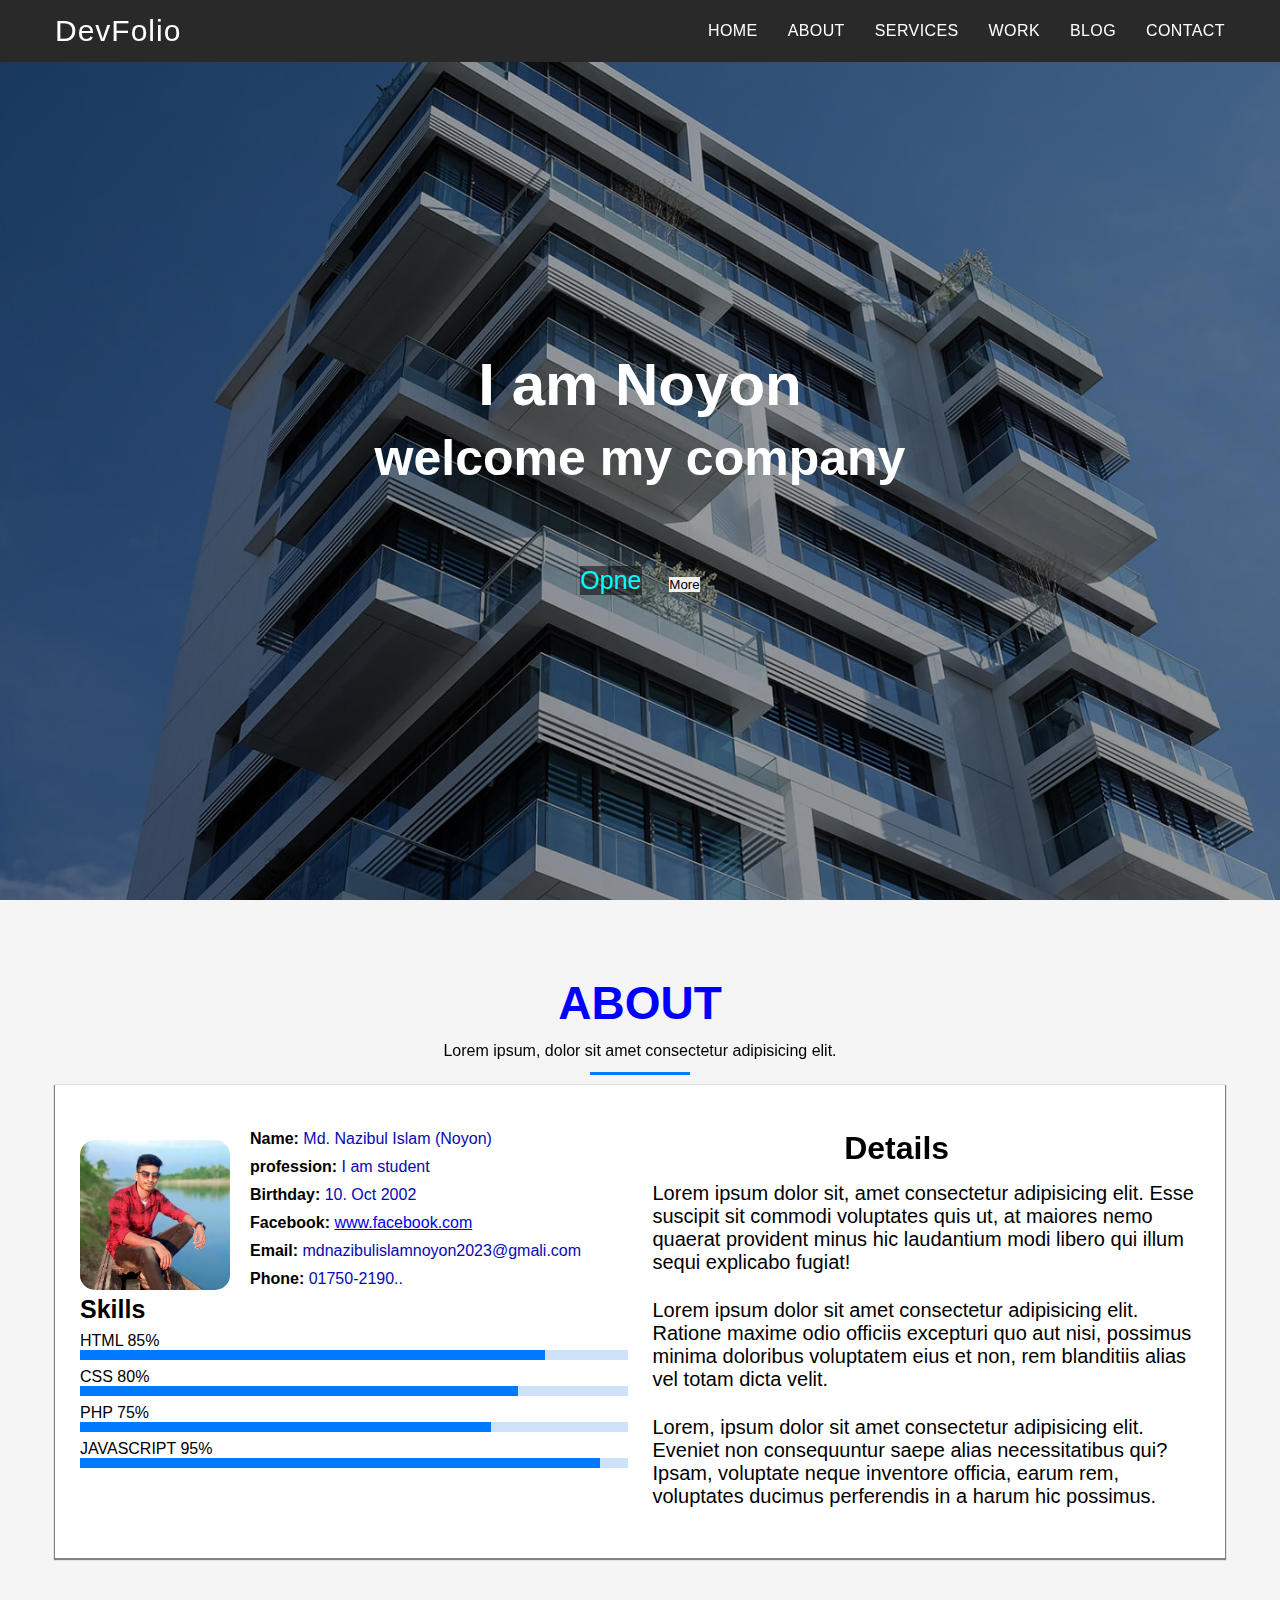
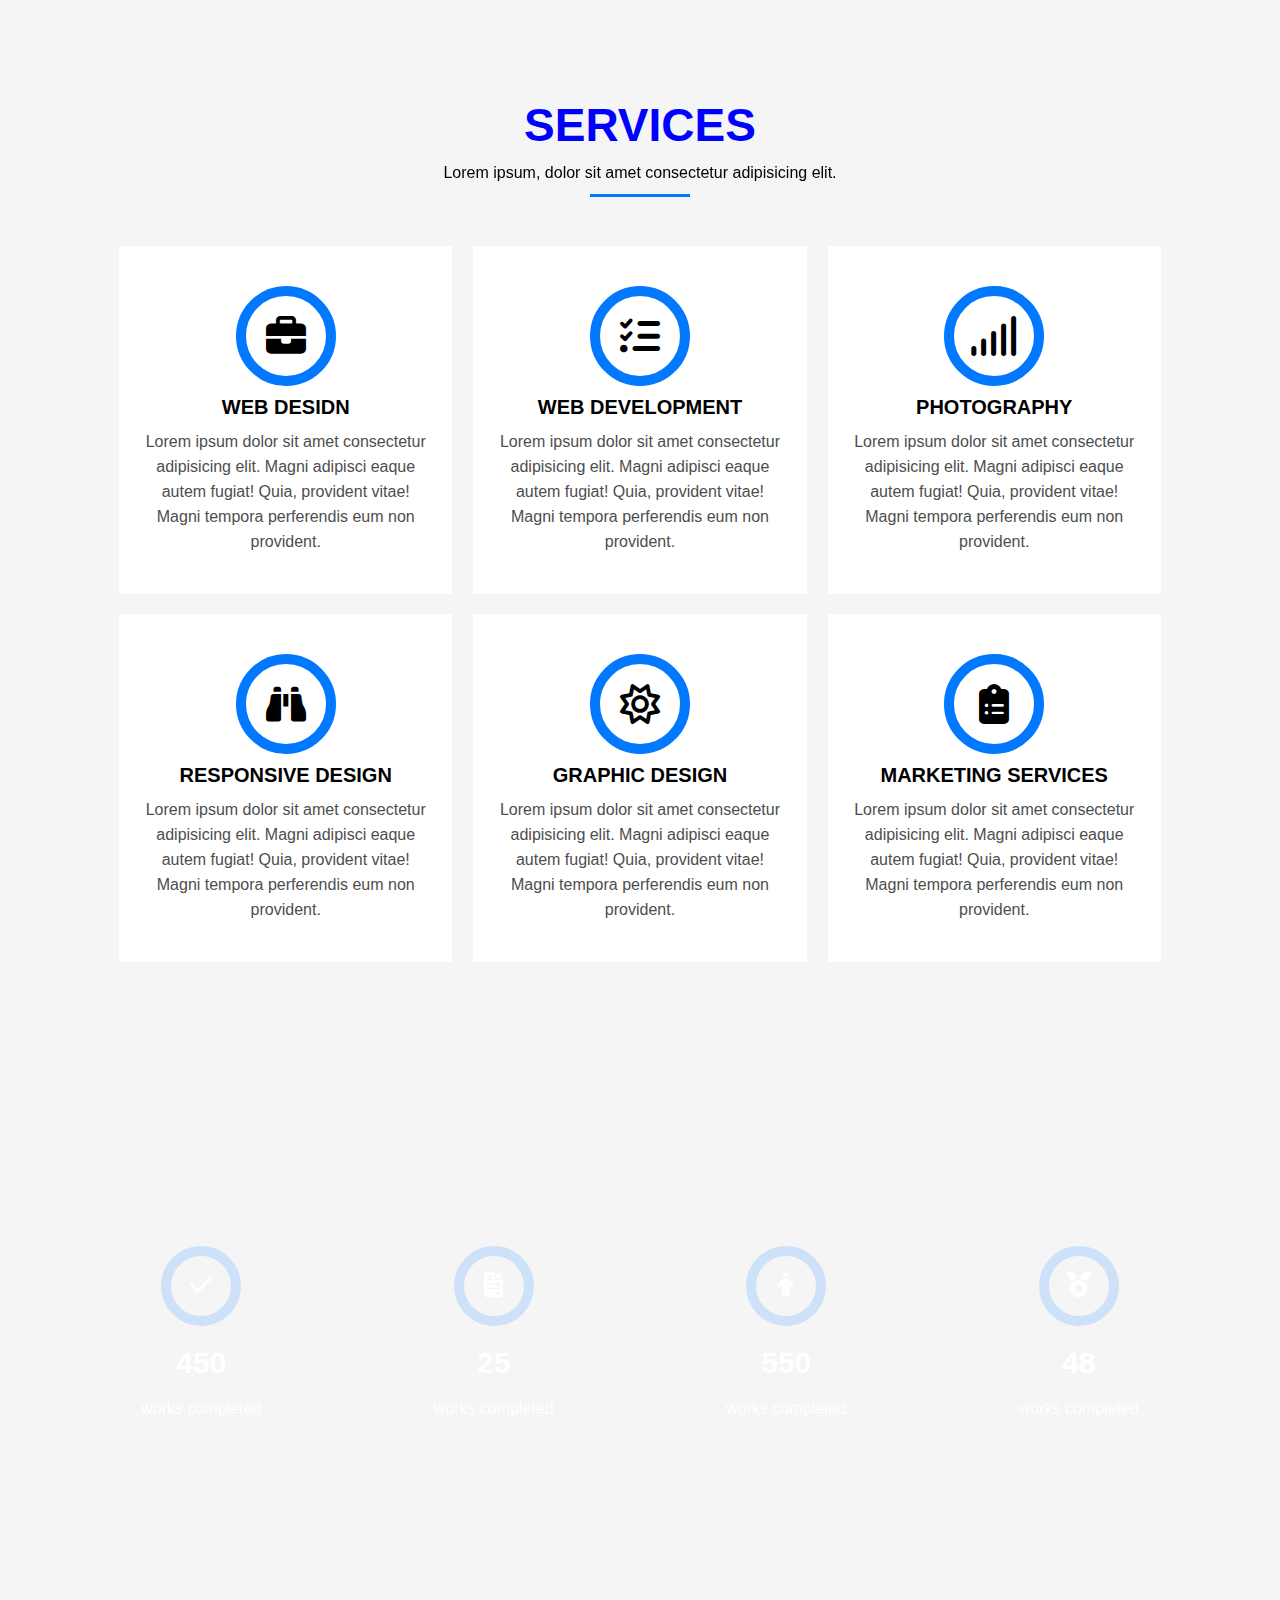
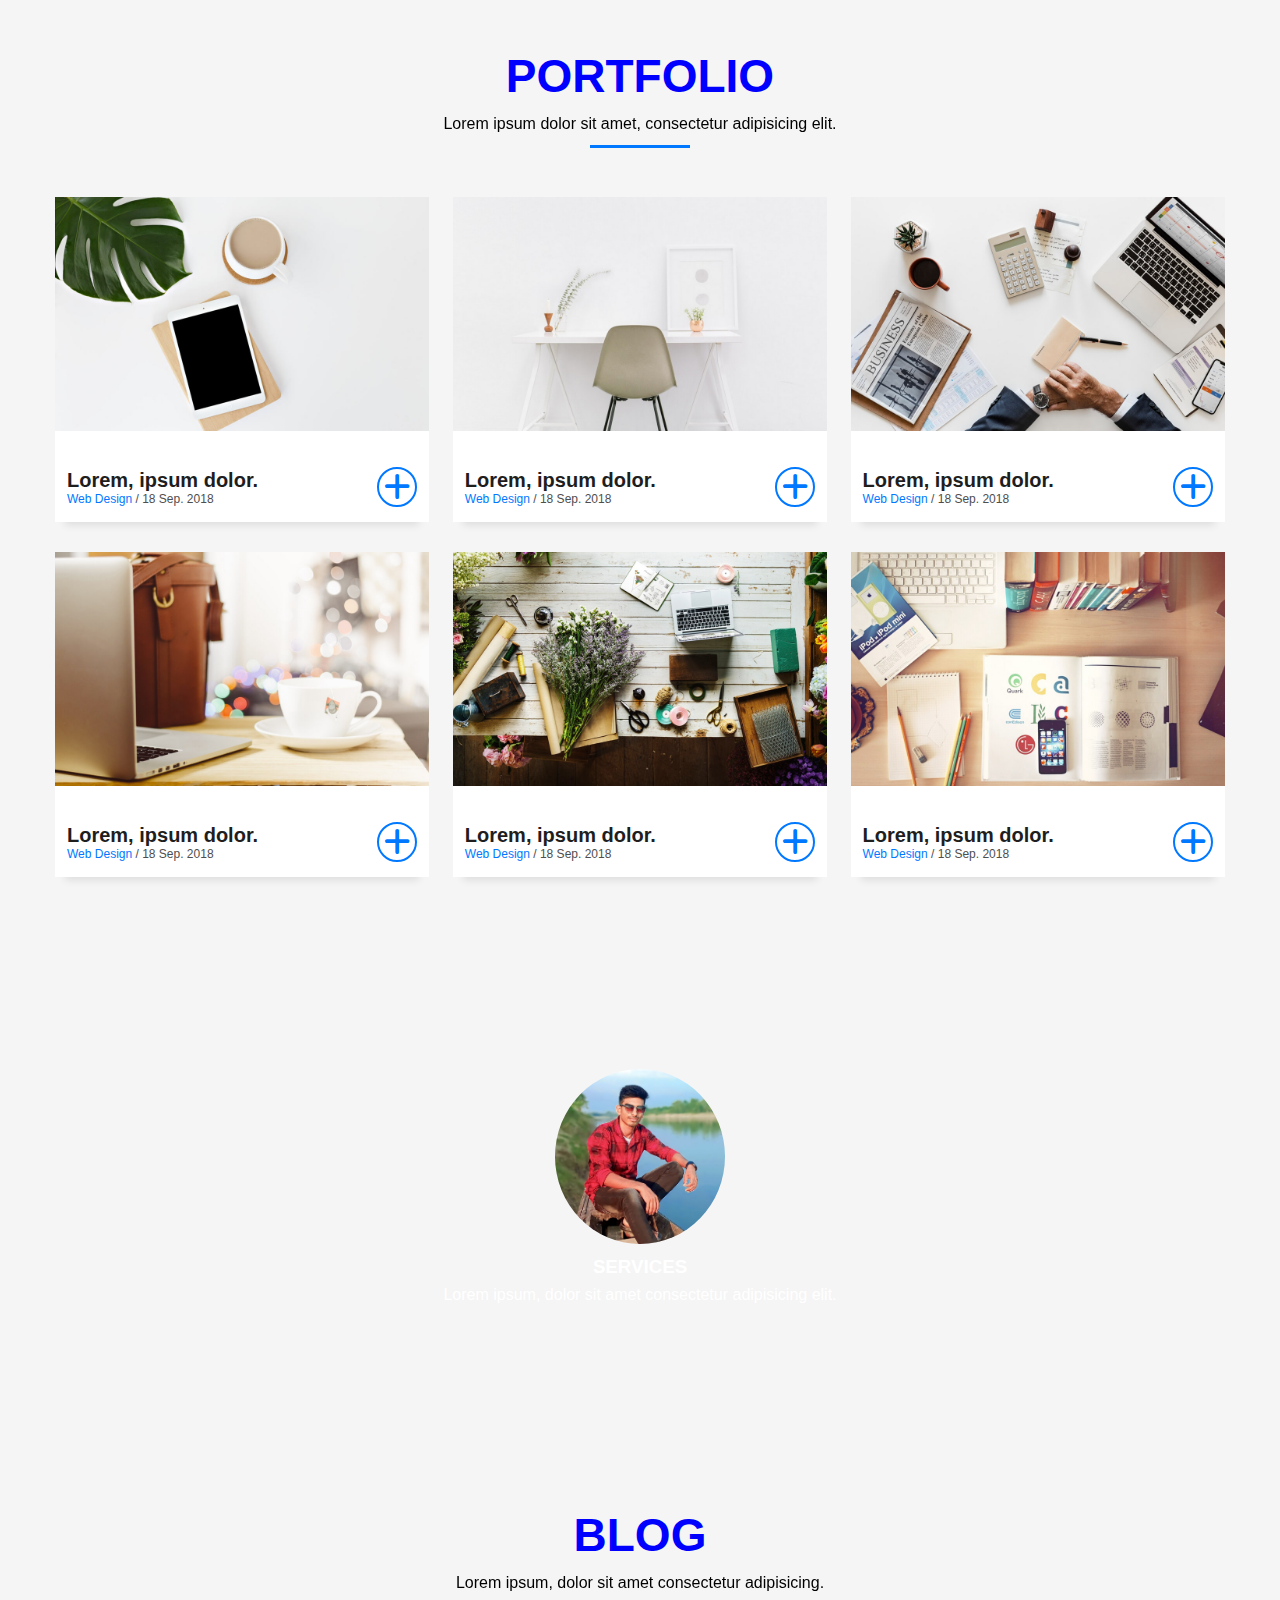
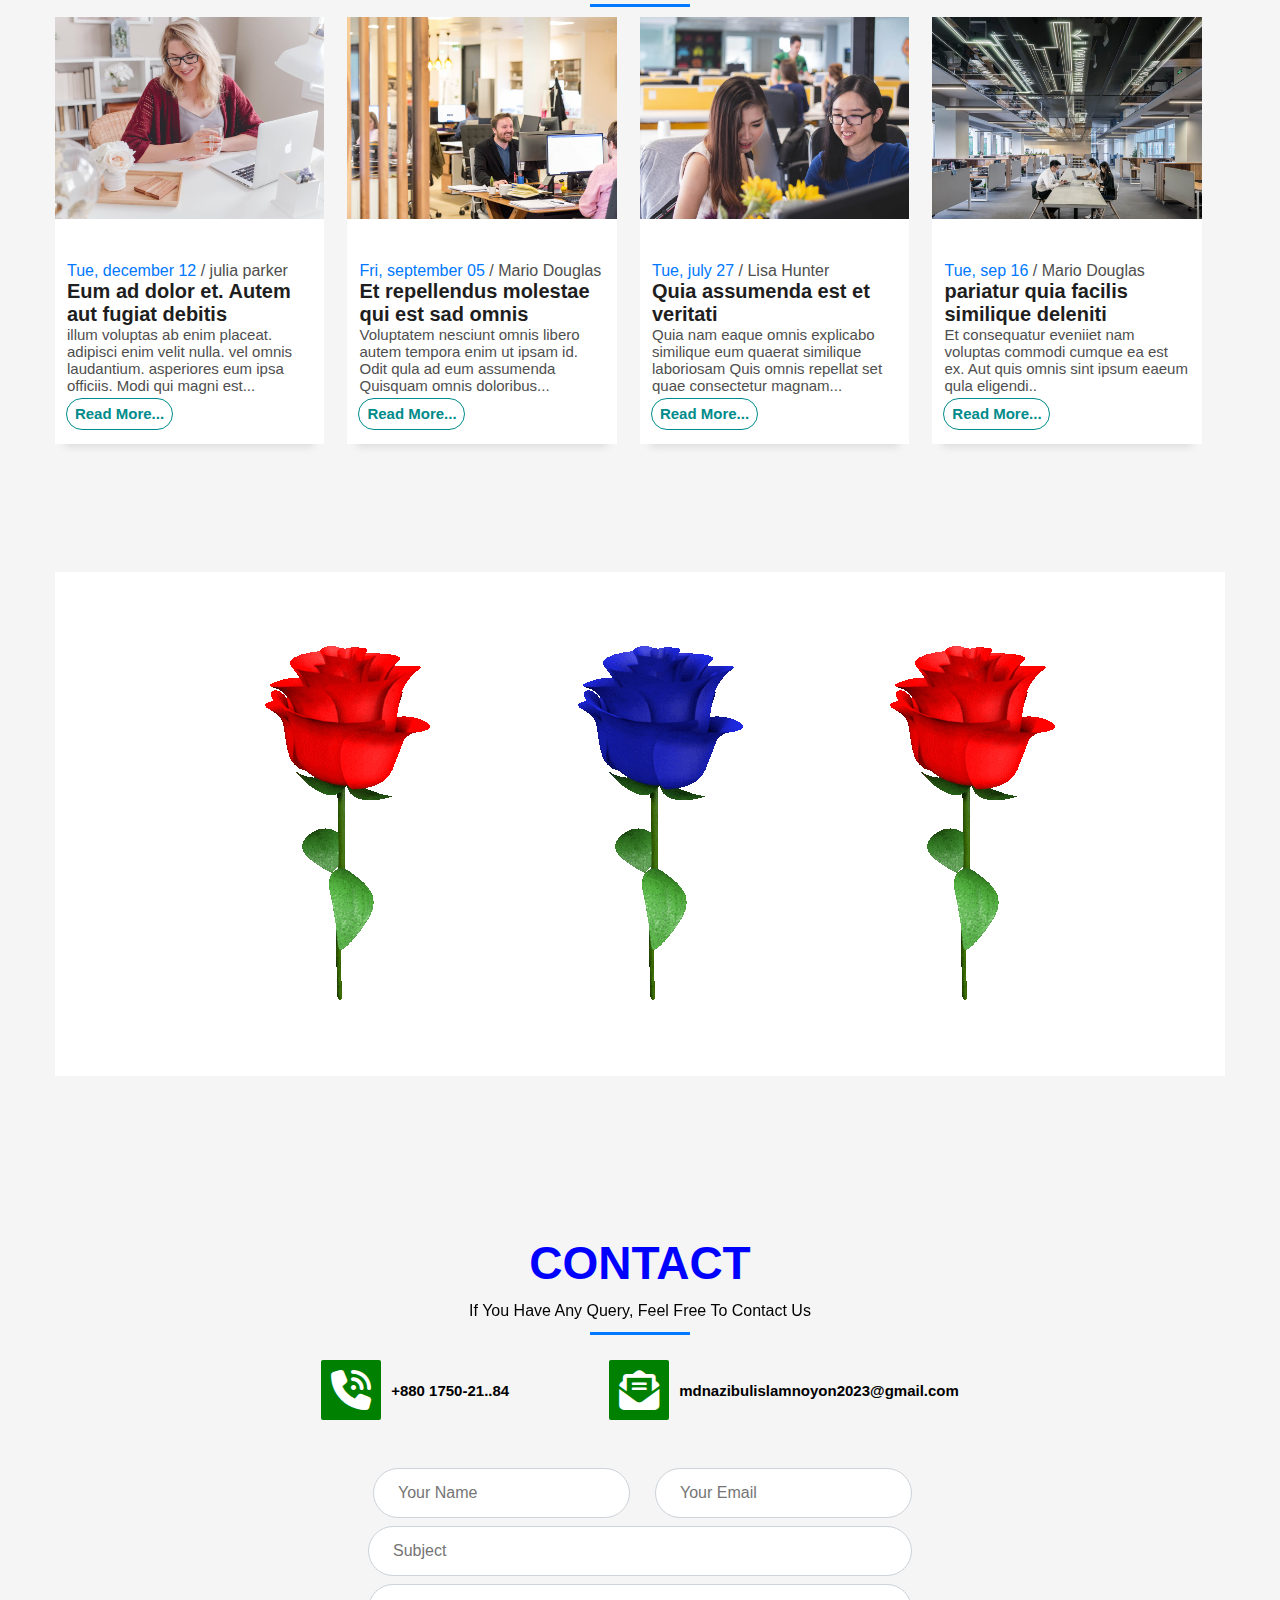
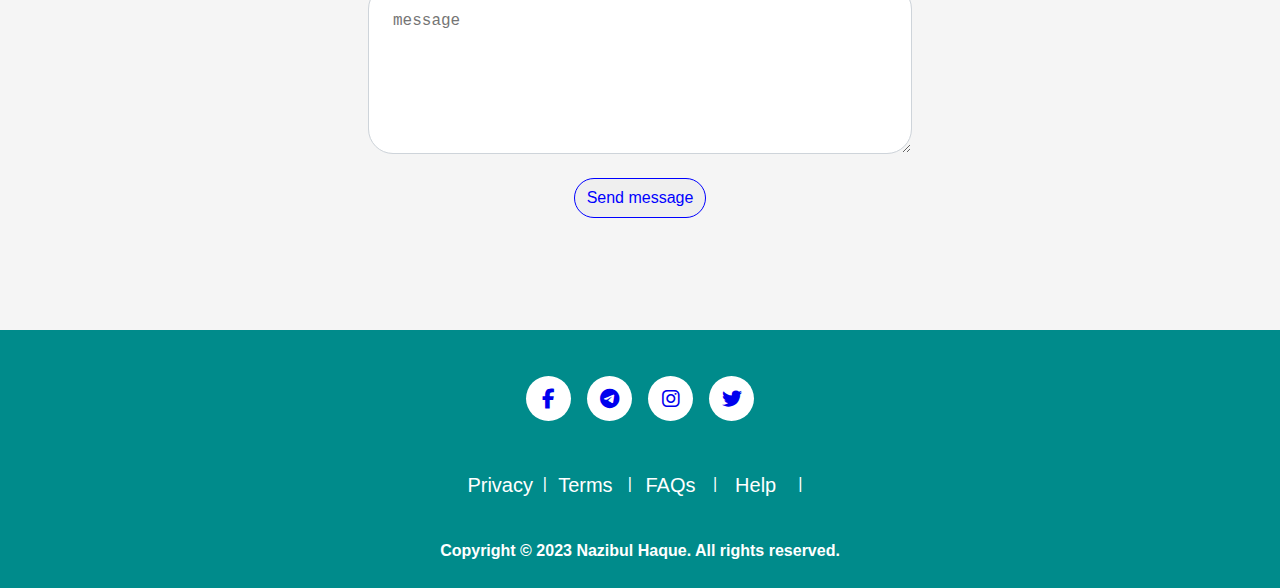
==== index.html @ 94279a7c "DevFolio" ====
<!DOCTYPE html>
<html lang="en">
<head>
    <meta charset="UTF-8">
    <meta name="viewport" content="width=device-width, initial-scale=1.0">
    <title>DevFolio</title> 

    <!--favicon-->
    <link rel="shortcut icon" href="./assets/images/favicon.ico" type="image/x-icon">

    <!--Google icones-->
    <link rel="stylesheet" href="https://fonts.googleapis.com/css2?family=Material+Symbols+Outlined:opsz,wght,FILL,GRAD@20..48,100..700,0..1,-50..200" />

    <!--font awesome-->
    <link rel="stylesheet" href="https://cdnjs.cloudflare.com/ajax/libs/font-awesome/6.4.2/css/all.min.css">

    <!--custom css-->
    <link rel="stylesheet" href="./assets/css/style.css">
    <link rel="stylesheet" href="./assets/css/responsive.css">

</head>
<body>

    <!--header start-->
    <header id="header">
        <div class="container">
            <div class="inner_header">
                <div class="logo">
                    <a href="#">DevFolio</a>
                </div>
                <button class="menu_bar">
                    <span class="material-symbols-outlined">
                        menu
                        </span>
                </button>
                <nav>
                    <ul>
                        <li><a href="#banner">HOME</a></li>
                        <li><a href="#about">ABOUT</a></li>
                        <li><a href="#service">SERVICES</a></li>
                        <li><a href="#portfolio">WORK</a></li>
                        <li><a href="#blog">BLOG</a></li>
                        <li><a href="#contact">CONTACT</a></li>
                    </ul>
                </nav>
            </div>
        </div>
    </header>
    
    <!--header end--> 


    
        <!--banner start-->
        
    
        <section id="banner">
            <div class="container">
            <h1 class="title">I am Noyon

            </h1>
            <h2 class="sub_title">welcome my company</h2>
            <div class="battun">
               <a href="https://www.facebook.com/profile.php?id=100089256005986" target="_blank"><input type="button" id="more_battun" value="Opne"></a>

               <input type="button" id="more" value="More">
        </div>
        </div>
        </section>
        
        <!--banner end-->


        <!--About start-->
       
        <section id="about">
            <div class="container">
                <h3 class="section_title">ABOUT</h3>
                <P class="section_desc">Lorem ipsum, dolor sit amet consectetur adipisicing elit.</P>
                <div class="inner_about">
                    <div class="personal_info">
                        <div class="profile">


                            <div class="avatar">
                                <img src="./assets/images/avatar.jpg" alt="avatar">
                            </div>


                            <ul class="contact_info">
                                <li><span>Name:</span> Md. Nazibul Islam (Noyon)</li>
                                <li><span>profession:</span> I am student</li>
                                <li><span>Birthday:</span> 10. Oct 2002</li>
                                <li><span>Facebook: </span>  <a href="https://www.facebook.com/profile.php?id=100089256005986" target="_blank"> www.facebook.com</a></li>
                                <li><span>Email:</span> mdnazibulislamnoyon2023@gmali.com</li>
                                <li><span>Phone:</span> 01750-2190..</li>
                            </ul>
                        </div>


                        <div class="skill_container">
                            <h6 class="title">Skills</h6>
                          <div class="skill_wrapper">
                            <div class="skill html"><p>HTML 85%</p><div></div></div>
                            <div class="skill css"><p>CSS 80%</p><div></div></div>
                            <div class="skill php"><p>PHP 75%</p><div></div></div>
                            <div class="skill js"><p>JAVASCRIPT 95%</p><div></div></div>
                          </div>
                        </div>
                    </div>


                    <div class="personal_details">
                        <h4 class="title">Details</h4>
                        <p>
                            Lorem ipsum dolor sit, amet consectetur adipisicing elit. Esse suscipit sit commodi voluptates quis ut, at maiores nemo quaerat provident minus hic laudantium modi libero qui illum sequi explicabo fugiat!
                        </p>
                        <p>
                            Lorem ipsum dolor sit amet consectetur adipisicing elit. Ratione maxime odio officiis excepturi quo aut nisi, possimus minima doloribus voluptatem eius et non, rem blanditiis alias vel totam dicta velit.
                        </p>
                        <p>
                            Lorem, ipsum dolor sit amet consectetur adipisicing elit. Eveniet non consequuntur saepe alias necessitatibus qui? Ipsam, voluptate neque inventore officia, earum rem, voluptates ducimus perferendis in a harum hic possimus.
                        </p>
                    </div>
                </div>
            </div>
        </section>


      <!--About end-->

    


    <!--service start-->
    
    <section id="service">
        <div class="container">
            <h3 class="section_title">SERVICES</h3>
            <P class="section_desc">Lorem ipsum, dolor sit amet consectetur adipisicing elit.</P>
            <div class="inner_service">

                <!--Box 1-->
            <div class="service_box">
                <div class="icon">
                    <i class="fa-solid fa-briefcase"></i>
                  </div>
                    <h4>WEB DESIDN</h4>
                    <P>Lorem ipsum dolor sit amet consectetur adipisicing elit. Magni adipisci eaque autem fugiat! Quia, provident vitae! Magni tempora perferendis eum non provident.</P>                   
                 </div>

                 <!--Box 2-->
            <div class="service_box">
                <div class="icon">
                    <i class="fa-solid fa-list-check"></i>
                </div>
                    <h4>WEB DEVELOPMENT</h4>
                    <P>Lorem ipsum dolor sit amet consectetur adipisicing elit. Magni adipisci eaque autem fugiat! Quia, provident vitae! Magni tempora perferendis eum non provident.</P>                   
                 </div>

                 <!--Box 3-->
            <div class="service_box">
                <div class="icon">
                    <i class="fa-solid fa-signal"></i>
                </div>
                    <h4>PHOTOGRAPHY</h4>
                    <P>Lorem ipsum dolor sit amet consectetur adipisicing elit. Magni adipisci eaque autem fugiat! Quia, provident vitae! Magni tempora perferendis eum non provident.</P>                   
                 </div>

                 <!--Box 4-->
            <div class="service_box">
                <div class="icon">
                    <i class="fa-solid fa-binoculars"></i>
                </div>
                    <h4>RESPONSIVE DESIGN</h4>
                    <P>Lorem ipsum dolor sit amet consectetur adipisicing elit. Magni adipisci eaque autem fugiat! Quia, provident vitae! Magni tempora perferendis eum non provident.</P>                   
                 </div>

                 <!--Box 5-->
            <div class="service_box">
                <div class="icon">
                    <i class="fa-regular fa-sun"></i>
                </div>
                    <h4>GRAPHIC DESIGN</h4>
                    <P>Lorem ipsum dolor sit amet consectetur adipisicing elit. Magni adipisci eaque autem fugiat! Quia, provident vitae! Magni tempora perferendis eum non provident.</P>                   
                 </div>

                 <!--Box 6-->
            <div class="service_box">
                <div class="icon">
                    <i class="fa-solid fa-clipboard-list"></i>
                </div>
                    <h4>MARKETING SERVICES</h4>
                    <P>Lorem ipsum dolor sit amet consectetur adipisicing elit. Magni adipisci eaque autem fugiat! Quia, provident vitae! Magni tempora perferendis eum non provident.</P>                   
                 </div>
              </div>
            </div>
    </section>
    
    <!--service end-->
    


    <!--count start-->
    
    <section id="count">
        <div class="container">
            <div class="inner_count">

                <!--Box 1-->
                <div class="count_box">
                    <div class="icon">
                        <i class="fa-solid fa-check"></i>
                    </div>
                    <h4>450</h4>
                    <p>works completed</p>
                </div>

                <!--Box 2-->
                <div class="count_box">
                    <div class="icon">
                        <i class="fa-solid fa-file-invoice"></i>
                    </div>
                    <h4>25</h4>
                    <p>works completed</p>
                </div>

                <!--Box 3-->
                <div class="count_box">
                    <div class="icon">
                        <i class="fa-solid fa-person"></i>
                    </div>
                    <h4>550</h4>
                    <p>works completed</p>
                </div>

                <!--Box 4-->
                <div class="count_box">
                    <div class="icon">
                        <i class="fa-solid fa-medal"></i>
                    </div>
                    <h4>48</h4>
                    <p>works completed</p>
                </div>
            </div>
        </div>
    </section>
    
    <!--count end-->


    <!--portfolio start-->

    <section id="portfolio">
        <div class="container">
            <h3 class="section_title">PORTFOLIO</h3>
            <p class="section_desc">Lorem ipsum dolor sit amet, consectetur adipisicing elit.</p>
            <div class="inner_portfolio">


                <!--portfolio 1-->

                <div class="portfolio_box">
                    <div class="img">
                        <img src="./assets/images/portfolio 1.jpg" alt="">
                    </div>
                    <div class="details">
                        <div class="contact">
                        <h6>Lorem, ipsum dolor.</h6>
                        <p><span>Web Design</span> / 18 Sep. 2018</p>
                    </div>
                        <button>
                            <i class="fa-solid fa-plus"></i>
                        </button>
                    </div>
                </div>



                <!--portfolio 2-->

                <div class="portfolio_box">
                    <div class="img">
                        <img src="./assets/images/portfolio 2.jpg" alt="">
                    </div>
                    <div class="details">
                        <div class="contact">
                        <h6>Lorem, ipsum dolor.</h6>
                        <p><span>Web Design</span> / 18 Sep. 2018</p>
                    </div>
                        <button>
                            <i class="fa-solid fa-plus"></i>
                        </button>
                    </div>
                </div>


                <!--portfolio 3-->

                <div class="portfolio_box">
                    <div class="img">
                        <img src="./assets/images/portfolio 3.jpg" alt="">
                    </div>
                    <div class="details">
                        <div class="contact">
                        <h6>Lorem, ipsum dolor.</h6>
                        <p><span>Web Design</span> / 18 Sep. 2018</p>
                    </div>
                        <button>
                            <i class="fa-solid fa-plus"></i>
                        </button>
                    </div>
                </div>


                <!--portfolio 4-->

                <div class="portfolio_box">
                    <div class="img">
                        <img src="./assets/images/portfolio 4.jpg" alt="">
                    </div>
                    <div class="details">
                        <div class="contact">
                        <h6>Lorem, ipsum dolor.</h6>
                        <p><span>Web Design</span> / 18 Sep. 2018</p>
                    </div>
                        <button>
                            <i class="fa-solid fa-plus"></i>
                        </button>
                    </div>
                </div>


                <!--portfolio 5-->

                <div class="portfolio_box">
                    <div class="img">
                        <img src="./assets/images/portfolio 5.jpg" alt="">
                    </div>
                    <div class="details">
                        <div class="contact">
                        <h6>Lorem, ipsum dolor.</h6>
                        <p><span>Web Design</span> / 18 Sep. 2018</p>
                    </div>
                        <button>
                            <i class="fa-solid fa-plus"></i>
                        </button>
                    </div>
                </div>


                <!--portfolio 6-->

                <div class="portfolio_box">
                    <div class="img">
                        <img src="./assets/images/portfolio 6.jpg" alt="">
                    </div>
                    <div class="details">
                        <div class="contact">
                        <h6>Lorem, ipsum dolor.</h6>
                        <p><span>Web Design</span> / 18 Sep. 2018</p>
                    </div>
                        <button>
                            <i class="fa-solid fa-plus"></i>
                        </button>
                    </div>
                </div>
            </div>
        </div>
    </section>
    <!--portfolio end-->

    <!--alonso start-->

    <section id="alonso">
        <div class="container">
            <div class="inner_alonso">
                <div class="alonso_box">
                <img src="./assets/images/avatar.jpg" alt="">
                    <h3 class="alonso_title">SERVICES</h3>
                    <P class="alonso_desc">Lorem ipsum, dolor sit amet consectetur adipisicing elit.</P>
                </div>
               </div>
             </div>
    </section>
   
       <!--alonso end-->


        <!--blog start-->

     <section id="blog">
        <div class="container">
            <h3 class="section_title">BLOG</h3>
            <p class="section_desc">Lorem ipsum, dolor sit amet consectetur adipisicing.</p>
            <div class="inner_blog">



                <!-- Box 1 -->

                <div class="blog_box">
                    <div class="img">
                    <img src="./assets/images/blog-1.jpg" alt="img">
                    </div>
                    <div class="details_title">
                    <div class="date_title">
                       <p><span>Tue, december 12 </span> / julia parker</p>
                    </div>
                        <h5>Eum ad dolor et. Autem aut fugiat debitis</h5>
                        <p>illum voluptas ab enim placeat. adipisci enim velit nulla. vel omnis laudantium. asperiores eum ipsa officiis. Modi qui magni est...</p>
                        <h6>Read More...</h6>
                    </div>
                </div>
            


                 <!--Box 2-->

                <div class="blog_box">
                    <div class="img">
                    <img src="./assets/images/blog-2.jpg" alt="img">
                    </div>
                    <div class="details_title">
                    <div class="date_title">
                        <p><span>Fri, september 05 </span> / Mario Douglas</p>
                    </div>
                        <h5>Et repellendus molestae qui est sad omnis</h5>
                        <p>Voluptatem nesciunt omnis libero autem tempora enim ut ipsam id. Odit qula ad eum assumenda Quisquam omnis doloribus...</p>
                        <h6>Read More...</h6>
                    </div>
                </div>
            

                 <!--Box 3-->

                <div class="blog_box">
                    <div class="img">
                    <img src="./assets/images/blog-3.jpg" alt="img">
                    </div>
                    <div class="details_title">
                    <div class="date_title">
                        <p><span>Tue, july 27</span> / Lisa Hunter</p>
                    </div>
                        <h5>Quia assumenda est et veritati</h5>
                        <p>Quia nam eaque omnis explicabo similique eum quaerat similique laboriosam Quis omnis repellat set quae consectetur magnam...</p>
                        <h6>Read More...</h6>
                    </div>
                </div>

            
                 <!--Box 4-->

                <div class="blog_box">
                    <div class="img">
                    <img src="./assets/images/blog-4.jpg" alt="img">
                    </div>
                    <div class="details_title">
                        <div class="date_title">
                            <p><span>Tue, sep 16</span> / Mario Douglas</p>
                        </div>
                            <h5>pariatur quia facilis similique deleniti</h5>
                            <p>Et consequatur eveniiet nam voluptas commodi cumque ea est ex. Aut quis omnis sint ipsum eaeum qula eligendi..</p>
                            <h6>Read More...</h6>
                        </div>
                </div>
            </div>

            </div>
        </div>
    </section>

     <!--flower start-->
<section id="flower ">
    <div class="container">
        <div class="inner_flower">
            <div class="flower_box">
                <img src="./assets/images/flower-1-2.jpg" alt="flower ">
            </div>
            <div class="flower_box">
                <img src="./assets/images/flower-0.jpg" alt="flower ">
            </div>
            <div class="flower_box">
                <img src="./assets/images/flower-1-2.jpg" alt="flower">
            </div>
        </div>
    </div>
</section>

        <!--flower end-->




         <!-- CONTACT START -->
     <section id="contact">
        <div class="container">
            <h2 class="section_title">CONTACT</h2>
            <p class="section_desc">If You Have Any Query, Feel Free To Contact Us</p>
        </div>
        <div class="inner_contact">
            <div class="contact_information">
                <div class="contact_icon_call">
                    <div class="contact_icon">
                        <i class="fa-solid fa-phone-volume"></i>
                    </div>
                    <div class="contact_icon_des">
                        <p>+880 1750-21..84</p>
                    </div>
                </div>
                <div class="contact_icon_email">
                    <div class="contact_icon">
                        <i class="fa-solid fa-envelope-open-text"></i>
                    </div>
                    <div class="contact_icon_des">
                        <p>mdnazibulislamnoyon2023@gmail.com</p>
                    </div>
                </div>
            </div>
            <div class="contact_message_box">
                <form action="#">
                    <div class="name_email">
                        <div class="contact_name">
                            <input class="name" type="text" placeholder="Your Name" required>
                        </div>
                        <div class="contact_email">
                            <input class="email" type="text" placeholder="Your Email" required>
                        </div>
                    </div>
                    <div class="contact_subject">
                        <input class="subject" type="text" placeholder="Subject" required>
                    </div>
                    <div class="text_area">
                        <textarea class="message" name="" rows="5" placeholder="message" required></textarea>
                    </div>
                    <div class="send_box">
                        <div class="button_box">
                            <button class="button" type="submit">Send message</button>
                        </div>
                    </div>
                </form>
            </div>
        </div>
    </section>
    <!-- CONTACT END -->



        <!-- FOOTER START -->
        <section id="footer">
            <div class="container">
                <div class="inner_footer">
                    <ul>
                        <li><a href="#"><i class="fa-brands fa-facebook-f"></i></a></li>
                        <li><a href="#"><i class="fa-brands fa-telegram"></i></a></li>
                        <li><a href="#"><i class="fa-brands fa-instagram"></i></a></li>
                        <li><a href="#"><i class="fa-brands fa-twitter"></i></a></li>
                    </ul>
                    <div class="footer_items">
                       <ul class="items_list">
                        <li class="list"><a href="#">Privacy</a><span>|</span></li>
                        <li class="list"><a href="#">Terms</a><span>|</span></li>
                        <li class="list"><a href="#">FAQs</a><span>|</span></li>
                        <li class="list"><a href="#">Help</a><span>|</span></li>
                       </ul>
                    </div>
                    <div class="footer_copyright">
                        <p>Copyright © 2023 Nazibul Haque. All rights reserved.</p>
                    </div>
                </div>
            </div>
        </section>
        <!-- FOOTER End -->

</body>
</html>
---- assets/css/style.css ----
/*=======
common css
========*/
*{
    margin: 0;
    padding: 0;
    box-sizing: border-box;
    border: none;
}

html {
    scroll-behavior: smooth;
  }

  @import url('https://fonts.googleapis.com/css2?family=Roboto:ital,wght@0,100;0,300;0,400;0,500;0,700;0,900;1,100;1,300;1,400;1,500;1,700;1,900&display=swap');

  body {
    font-family: 'Roboto', sans-serif;
    font-size: 16px;
    background-color: #f5f5f5;
  }

  .container {
    max-width: 1200px;
    padding: 0 15px;
    margin: auto;
    width: 100%;
  }
  section {
    padding: 64px 0;
  }
  .section_title {
    color: blue;
    font-size: 46px;
    font-weight: bold;
    text-align: center;
    margin: 12px;
  }
  .section_desc {
    color: black;
    text-align: center;
    position: relative;
  }
  .section_desc::after {
    content: "";
    width: 100px;
    height: 3px;
    background-color: #0078ff;
    position: absolute;
    left: 50%;
    bottom: -15px;
    transform: translatex(-50%);
  }


/*=======
header css
========*/

#header {
    background-color: rgba(0, 0, 0, 0.836);
    padding: 12px 0px;
    position: sticky;
    top: 0;
}
.inner_header {
display: flex;
justify-content: space-between;
align-items: center;
}
.logo a{
    color: white;
    font-size: 30px;
    font-weight: 400;
    letter-spacing: 1px;
    text-decoration: none;
}
.logo a:hover{
    color: aqua;
}
.menu_bar {
    background-color: transparent;
    border: none;
    display: none;
    /*cursor: pointer;
    display: none;
    */
}
.menu_bar span {
    color: white;
    font-size: 30px;
}
.menu_bar span:hover{
    color: aqua;
}
nav ul {
    display: flex;
    list-style: none;
}
nav ul li {
    padding: 10px 0px 10px 30px;
}
nav ul li a {
    color: white;
    text-decoration: none;
    font-size: 16px;
    font-weight: 400;
    letter-spacing: 0.4px;
    position: relative;
}
nav ul li a::after{
    content: "";
    height: 2px;
    background-color: aqua;
    width: 0%;
    left: 0px;
    bottom: -7px;
    display: inline-block;
    transition: 0.3s;
    position: absolute;
}
nav ul li a:hover{
    color: aqua;
}
nav ul li:hover a::after{
    width: 100%;
}

#banner {
    min-height: calc(100vh - 62px);

    background: linear-gradient(rgba(0, 0, 0, 0.354), rgba(0, 0, 0, 0.406)), url("../images/banner.jpg");
     
    /* background: url("../images/banner.jpg"); */
    background-size: cover;
    background-attachment: fixed;
    display: flex;
    justify-content: center;
    align-items: center;
    background-position: center;
}

#banner .title {
  text-align: center;
  font-size: 60px;
  color: #fff;
}
#banner .sub_title {
  text-align: center;
  font-size: 50px;
  color: #fff;
  margin: 10px;
}
#banner .battun{
 text-align: center;
  font-size: 100px;
  color: #0078ff;
}
#more_battun{
  font-size: 25px;
  background-color: rgba(9, 9, 9, 0.546);
  color: aqua;
  margin-top: 5px;
}
#more_battun:hover{
  background-color: green;
}



/*========
 about css
=========*/

.inner_about {
    background-color: #fff;
    box-shadow: 0px 1px 1px 1px rgba(0, 0, 0, 0.468);
    margin-top: 25px;
    display: flex;
    padding: 25px;
    justify-content: space-between;
    column-gap: 25px;
  }
  
  
  .personal_info {
    flex-basis: 50%;
  
  }
  
  
  .personal_info .profile {
    display: flex;
    justify-content: flex-start;
    column-gap: 20px;
  }
  
  
  .personal_info .contact_info{
    margin-top: 10px;
  }
  
  
  .personal_info .profile .avatar {
    width: 150px;
    height: 150px;
    border-radius: 15px;
    overflow: hidden;
    margin-top: 30px;
  }
  
  
  .personal_info .profile .avatar img {
    width: 100%;
  }
  
  
  .personal_info .profile .contact_info {
    list-style: none;
  }
  
  
  .personal_info .profile .contact_info li {
    margin-top: 10px;
    color: rgb(8, 8, 180);
  }
  
  
  .personal_info .profile .contact_info li:last-child {
    margin-bottom: 0px;
  }
  
  
  .personal_info .profile .contact_info li span {
    font-weight: bold;
    color: black;
  }
  
  
  .personal_info .skill_container .title {
    font-weight: 600px;
    color: black;
    font-size: 25px;
    margin-top: 5px;
  }
  
  
  .personal_info .skill_container .skill {
    margin: 8px 0px;
  }
  
  
  .personal_info .skill_container .skill div {
    width: 100%;
    height: 10px;
    background: #cde1f8;
    position: relative;
  }
  
  
  .personal_info .skill_container .skill div::after {
    content: "";
    height: 10px;
    position: absolute;
    background-color: #0078ff;
    left: 0;
    top: 0;
    display: block;
  }
  
  
  .personal_info .skill_container .skill.html div::after {
    width: 85%;
  }
  
  
  .personal_info .skill_container .skill.css div::after {
    width: 80%;
  }
  
  
  .personal_info .skill_container .skill.php div::after {
    width: 75%;
  }
  
  
  .personal_info .skill_container .skill.js div::after {
    width: 95%;
  }
  
  
  .personal_details {
    flex-basis: 50%;
    margin-top: 20px;
  }
  
  
  .personal_details .title {
    font-size: 32px;
    color: black;
    margin-bottom: 15px;
    margin-left: 35%;
    position: relative;
  }
  
  
  .personal_details p {
    font-size: 1.25rem;
    font-weight: 300;
    margin-bottom: 25px;
  }
  


/*===========
service css
============*/

.inner_service {
    margin: 64px;
display: flex;
flex-wrap: wrap;
column-gap: 2%;
row-gap: 20px;
}
.inner_service .service_box {
    flex-basis: 32%;
    background-color: #fff;
    padding: 40px 20px;
}
.inner_service .service_box .icon {
    text-align: center;
    height: 100px;
    width: 100px;
    border: 10px solid #0078ff;
    border-radius: 50%;
    margin: 0 auto;
    display: flex;
    align-items: center;
    justify-content: center;
    background-color: transparent;
    transition: 0.2s ease-in
}
.inner_service .service_box:hover .icon {
    border-color: #7cb8fc;
    background-color: #0078ff;
}
.inner_service .service_box .icon i {
    font-size: 40px;
}
.inner_service .service_box h4 {
    font-size: 20px;
    text-align: center;
    padding: 10px 0px;
}
.inner_service .service_box p {
    text-align: center;
    color: #4e4e4e;
    line-height: 25px;
}


/*===============
count section css
================*/

#count {
    background-image: linear-gradient(
    hsla(212, 100%, 50%, 0.68),
    hsla(212, 100%, 50%, 0.68)),
     url(./../images/counters-bg.jpg);
    background-attachment: fixed;
}
.inner_count {
    min-height: 355px;
    display: flex;
    align-items: center;
    justify-content: space-between;
    flex-wrap: wrap;
    row-gap: 15px;
}

.count_box {
    flex-basis: 25%;
}

.count_box .icon {
    height: 80px;
    width: 80px;
    border: 10px solid #cde1f8;
    display: flex;
    border-radius: 50%;
    align-items: center;
    justify-content: center;
    margin: 0 auto;
}

.count_box .icon i {
    font-size: 25px;
    color: #fff;
}

.count_box h4 {
    color: #fff;
    text-align: center;
    font-size: 30px;
    margin: 20px 0px;
}

.count_box p {
    color: #fff;
    text-align: center;
    font-size: 16px;
    font-weight: 400;
}


/*===================
portfolio section css
====================*/

.inner_portfolio {
    display: flex;
    flex-wrap: wrap;
    column-gap: 2%;
    row-gap: 30px;
    margin-top: 64px;

}
.inner_portfolio .portfolio_box {
    flex-basis: 32%;
    box-shadow: 0 13px 8px -10px rgba(0, 0, 0, 0.1);
    background-color: #fff;
    overflow: hidden;
}
.inner_portfolio .portfolio_box .img {
    height: 240px;
    width: 100%;
    overflow: hidden;
}
.inner_portfolio .portfolio_box .img img {
    width: 100%;
    transition: 0.5s;
}
.inner_portfolio .portfolio_box:hover .img img {
    transform: scale(1.2);
}
.inner_portfolio .portfolio_box .details {
    padding-top: 30px;
    padding-bottom: 15px;
    padding-left: 12px;
    padding-right: 12px;
    display: flex;
    align-items: center;
    justify-content: space-between;
}
.inner_portfolio .portfolio_box .details .contact h6 {
    font-size: 20px;
    color: #1e1e1e;
    font-weight: 600;
}
.inner_portfolio .portfolio_box .details .contact p {
    color: #4e4e4e;
    font-size: 12px;
}
.inner_portfolio .portfolio_box .details .contact p span {
    color: #0078ff;
}
.inner_portfolio .portfolio_box .details button {
    color: #0078ff;
    font-size: 30px;
    background-color: transparent;
    border: transparent;
    border: 2px solid #0078ff;
    border-radius: 50%;
    width: 40px;
    height: 40px;
    display: flex;
    align-items: center;
    justify-content: center;
}


/*=================
alonso section css
=================*/

#alonso {
    background-image: linear-gradient(
    hsla(212, 100%, 50%, 0.68),
    hsla(212, 100%, 50%, 0.68)),
    url(./../images/alonso-bg.jpg);
    background-attachment: fixed;
}
    .inner_alonso {
        min-height: 355px;
        display: flex;
        text-align: center;
        justify-content: center;
        flex-wrap: wrap;
    }
    .alonso_box {
        margin: 64px;
        flex-wrap: wrap;
    }
    .inner_alonso img {
        width: 170px;
        border-radius: 50%;

        animation-name: myAnimation;
        animation-duration: 12s;
    
        animation-iteration-count: infinite;
    
        transform: rotate(360deg);
    }
    @keyframes myAnimation{
        from{
            transform: rotate(0deg);
        }
        to{
            transform: rotate(360deg);
        }
    
        }




    .inner_alonso .alonso_box h3 {
        color: white;
        margin: 8px;
    }
    .inner_alonso .alonso_box p {
        color: white
    } 

  /*==========
 blog start
==========*/
.inner_blog {
    display: flex;
    flex-wrap: wrap;
    column-gap: 2%;
    row-gap: 30px;
    margin-top: 25px;
  }


  .inner_blog .blog_box{
    flex-basis: 23%;
    box-shadow: 0 13px 8px -10px rgba(0, 0, 0, 0.1);
    background-color: #fff;
    overflow: hidden;
  }


  .inner_blog .blog_box .img{
    height: 240px;
    width: 100%;
    overflow: hidden;
  }


  .inner_blog .blog_box .img img{
    width: 100%;
    transition: 0.5s;
  }


  .inner_blog .blog_box:hover .img img{
    transform: scale(1.2);
  }

  .inner_blog .blog_box .date_title{
    display: flex;
  }


  .inner_blog .blog_box .details_title{
    padding-top: 5px;
    padding-bottom: 15px;
    padding-left: 12px;
    padding-right: 12px;
    display: flex;
    align-items: center;
    flex-wrap: wrap;
  }

  .inner_blog .blog_box .details_title .date_title p{
    color: #4e4e4e;
    font-size: 16px;
  }


  .inner_blog .blog_box .details_title .date_title p span{
    color: #0078ff;
  }


  .inner_blog .blog_box .details_title h5{
    font-size: 20px;
    color: #1e1e1e;
  }


  .inner_blog .blog_box .details_title h5:hover{
    color: mediumseagreen;
  }


  .inner_blog .blog_box .details_title p{
    color: #4e4e4e;
    font-size: 15px;
  }


  .inner_blog .blog_box .details_title h6{
    border-radius: 25px;
    font-size: 15px;
    line-height: 44px;
    color: darkcyan;
    width: 105px;
    height: 30px;
    display: flex;
    justify-content: center;
    align-items: center;
    margin-top: 5px;
    outline: 1px solid darkcyan; 
  }


  .inner_blog .blog_box .details_title h6:hover{
    color: white;
    background-color: darkcyan;
  }



/*================
flower section css
=================*/

#flower {}
.inner_flower{
    display: flex;
    background-color: #fff;
    justify-content: center;
    align-items: center;
    flex-wrap: wrap;
}
.inner_flower .flower_box{
    height: 25%;
    width: 25%;
    box-sizing: 100px;
    margin: 10px;
    justify-content: space-between;
}


/* ============
CONTACT CSS
============*/

#contact{
  margin-top: 20px;
}
.contact_title{
    text-align: center;
  text-transform: uppercase;
  font-size: 40px;
  font-weight: 900;
}
.contact_description{
      text-align: center;
  font-size: 24px;
  font-weight: 800;
  line-height: 1.2;
  color: #091E3E;
  position: relative;
}

.inner_contact{
   margin-bottom: 48px;
}
.contact_information{
     display: flex;
  flex-wrap: wrap;
  margin-bottom: 48px;
  justify-content: center;
  align-items: center;
  column-gap: 100px;
  margin-top: 40px;
}
.contact_icon_call{
      display: flex;
  flex-wrap: wrap;
  align-items: center;
}
.contact_icon_email{
   display: flex;
  flex-wrap: wrap;
  align-items: center;
}
.contact_icon{
      width: 60px;
  height: 60px;
  border-radius: 2px;
   background-color: green;
  display: flex;
  align-items: center;
  justify-content: center;
  font-size: 40px;
}

.contact_icon:hover{
  background-color: red;
}
.contact_icon i{
    color: #fff;
  font-weight: 900;
}

.contact_icon_des{
    padding-left: 10px;
}
.contact_icon_des p{
    font-size: 15px;
  font-weight: 900;
}
.contact_message_box{
    display: flex;
  align-items: center;
  justify-content: center;
}
.name_email{
   display: flex;
  flex-wrap: nowrap;
  column-gap: 20px;
}
.contact_name{
   padding: 0 5px;
}
.contact_name .name{
  display: block;
  width: 100%;
  height: 49.2176px;
  padding: 24px;
  font-size: 16px;
  font-weight: 400;
  line-height: 1.5;
  color: #495057;
  background-color: #fff;
  background-clip: padding-box;
  border: 1px solid #ced4da;
  border-radius: 25px;
  transition: border-color .15s ease-in-out,box-shadow .15s ease-in-out;
}
.contact_email{}
.contact_email .email{
  display: block;
  width: 100%;
  height: 49.2176px;
  padding: 24px;
  margin-bottom: 8px;
  font-size: 16px;
  font-weight: 400;
  line-height: 1.5;
  color: #495057;
  background-color: #fff;
  background-clip: padding-box;
  border: 1px solid #ced4da;
  border-radius: 25px;
  transition: border-color .15s ease-in-out,box-shadow .15s ease-in-out;
}
.contact_subject{}
.contact_subject .subject{
  display: block;
  width: 100%;
  height: 49.2176px;
  padding: 24px;
  margin-bottom: 8px;
  font-size: 16px;
  font-weight: 400;
  line-height: 1.5;
  color: #495057;
  background-color: #fff;
  background-clip: padding-box;
  border: 1px solid #ced4da;
  border-radius: 25px;
  transition: border-color .15s ease-in-out,box-shadow .15s ease-in-out;
}


.text_area .message{
  display: block;
  width: 100%;
  height: auto;
  padding: 24px;
  font-size: 16px;
  font-weight: 400;
  line-height: 1.5;
  color: #495057;
  background-color: #fff;
  background-clip: padding-box;
  border: 1px solid #ced4da;
  border-radius: 25px;
  transition: border-color .15s ease-in-out,box-shadow .15s ease-in-out;
} 
.send_box{
  display: flex;
  align-items: center;
  justify-content: center;
  margin-top: 24px;
}
.send_box .button_box{}
.send_box .button_box .button{
  padding: 10px 12px;
  font-size: 16px;
  color: #0000ff;
  border: 1px solid #0000ff;
  border-radius: 100px;
  cursor: pointer;
  font-weight: 400;
  overflow: hidden;
}
.send_box:hover .button_box .button{
  background-color: #0000ff;
  color: #fff;
}



/* ============
 FOOTER CSS
=============*/
#footer{
  background-color: darkcyan;
 padding: 25px 0 15px 0;
 
}

.inner_footer ul{
 display: flex;
 justify-content: center;
 align-items: center;
}
.inner_footer ul li{
 list-style: none;
 padding:  8px;

}
.inner_footer ul li a{
 display: flex;
 align-items: center;
 justify-content: center;
  background-color: #fff; 
 width: 45px;
 height: 45px;
 text-align: center;
 border-radius: 50%;
 transition: 0.5s;
 text-decoration:none ;
 margin: 13px 0;
 font-size: 20px;

}
.inner_footer ul li a:hover{
 background-color: #e8eaec;
 font-style: 16px;
}
.inner_footer ul li a i{
 display: inline-block;
}

.footer_items .items_list .list{
 display: flex;
}
.footer_items .items_list .list a{
 color: #fff;
 text-decoration: none;
 background-color: unset;
}
.footer_items .items_list .list a:hover{
 text-decoration: underline;
}
.footer_items .items_list .list span{
 margin-left: 20px;
 color: #fff;
 margin-top: 25px;
}
.footer_copyright{
 display: flex;
 align-items: center;
 justify-content: center;
 margin: 13px 0;
}
.footer_copyright p{
  color: #fff; 
 font-weight: 700;
}
---- assets/css/responsive.css ----
/*=======
 tablet
========*/
@media screen and (max-width: 992px) {
    nav{
    display: none;
}
.menu_bar {
    display: inline-block;
}
.inner_about .personal_info{
    flex-basis: 49%;
}
.inner_service .service_box {
    flex-basis: 49%;
}
.inner_portfolio .portfolio_box {
    flex-basis: 49%;
}
.inner_count .count_box {
    flex-basis: 48%;
}

.inner_blog .blog_box{
    flex-basis: 49%;
}
.inner_flower .flower_box{
    flex-basis: 40%;
}
}

/*=======
 phone
========*/
@media screen and (max-width: 768px) {
    nav{
    display: none;
}
.menu_bar {
    display: inline-block;
}
.inner_about .personal_info{
    flex-basis: 100%;
}
.inner_service .service_box {
    flex-basis: 100%;
}
.inner_portfolio .portfolio_box {
    flex-basis: 100%;
}
.inner_count .count_box {
    flex-basis: 100%;
}
.inner_blog .blog_box{
    flex-basis: 100%;
}
.profile {
    flex-direction: column;
}
.inner_about{
    flex-direction: column;
}
.inner_flower .flower_box{
    flex-basis: 100%;
}
}
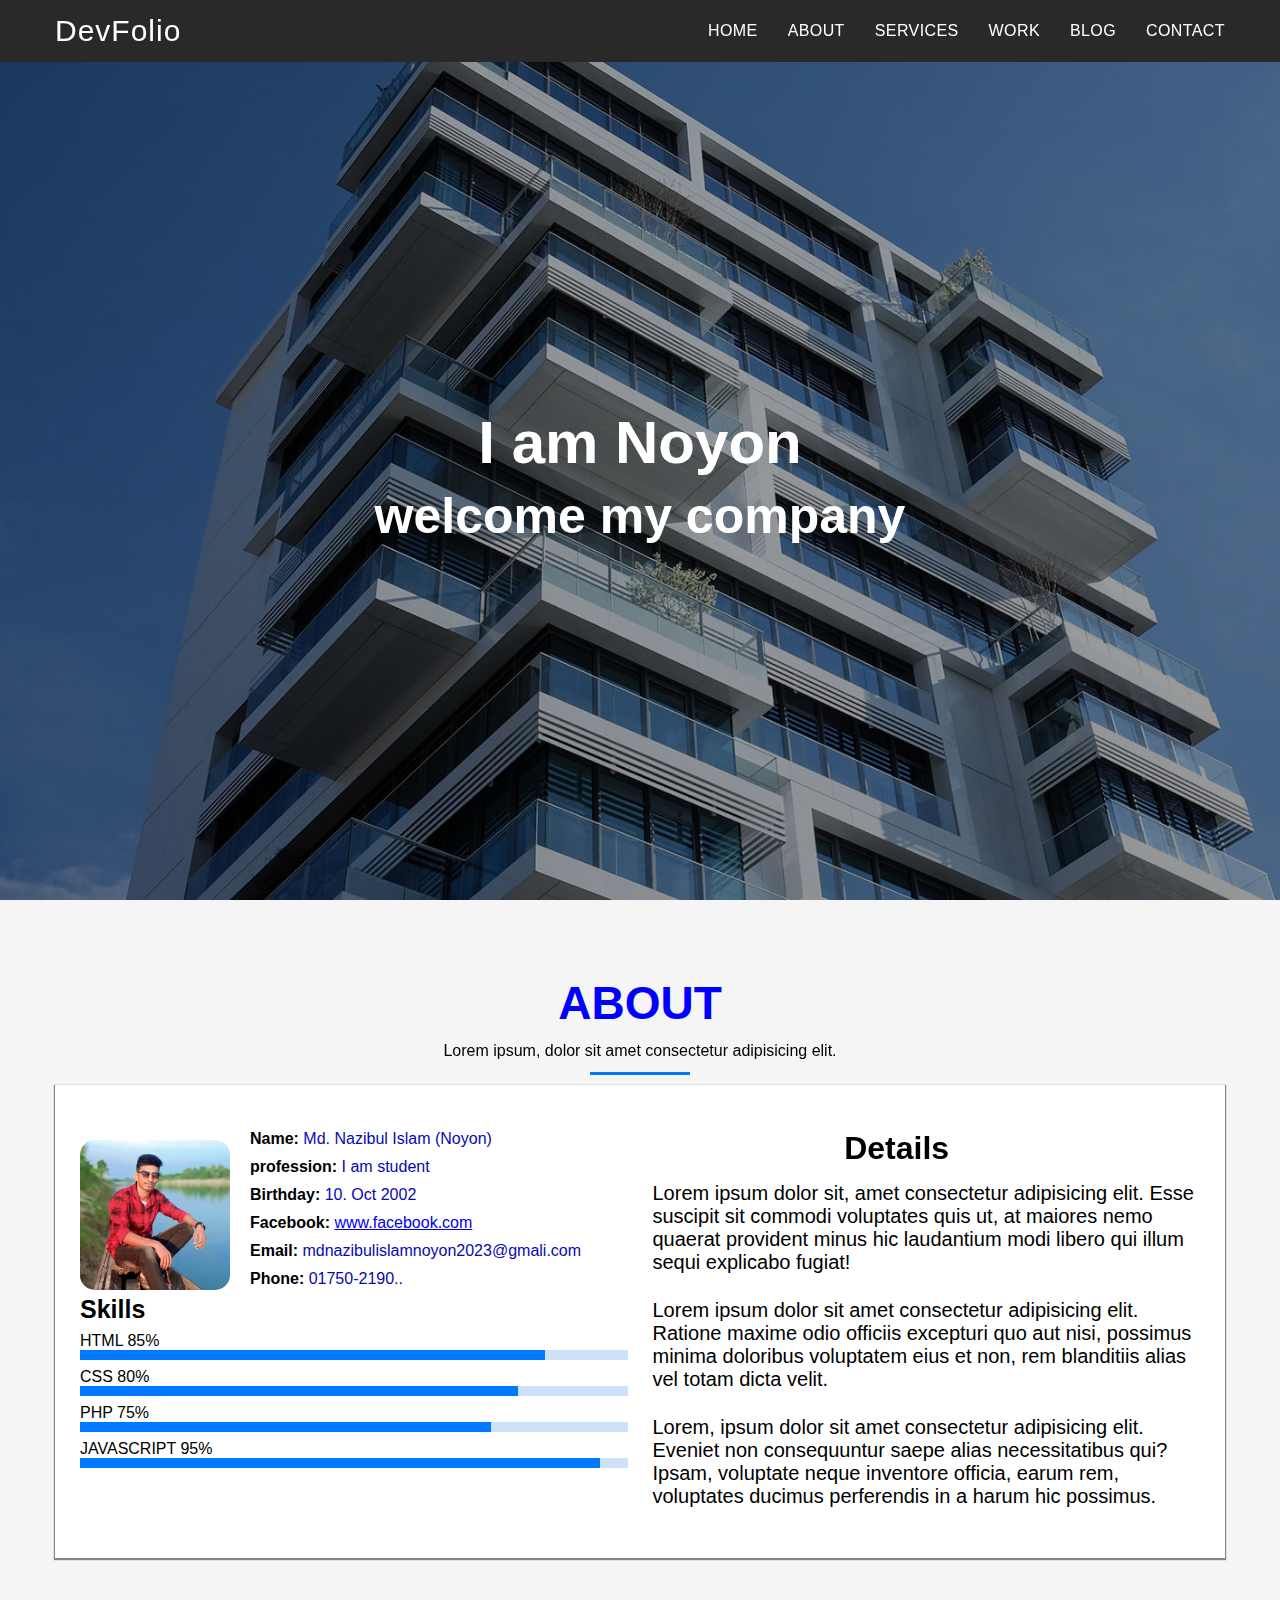
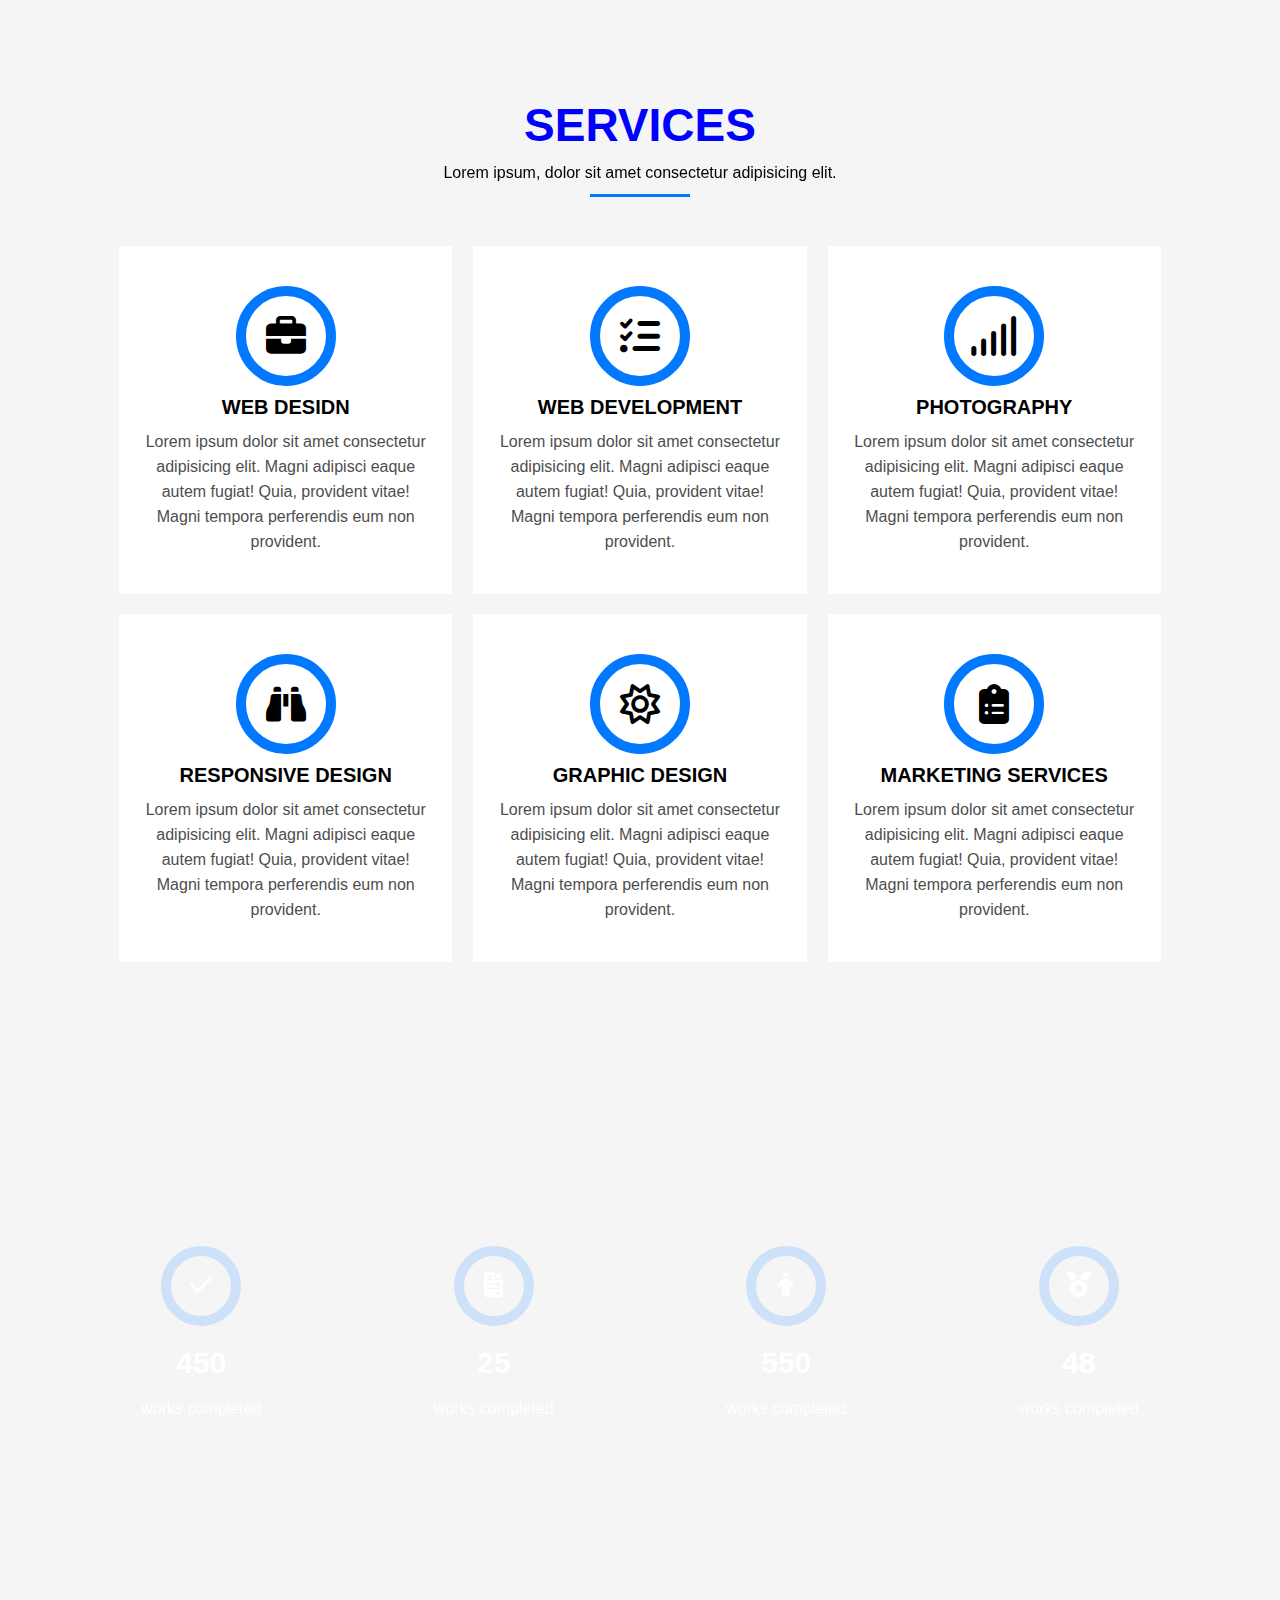
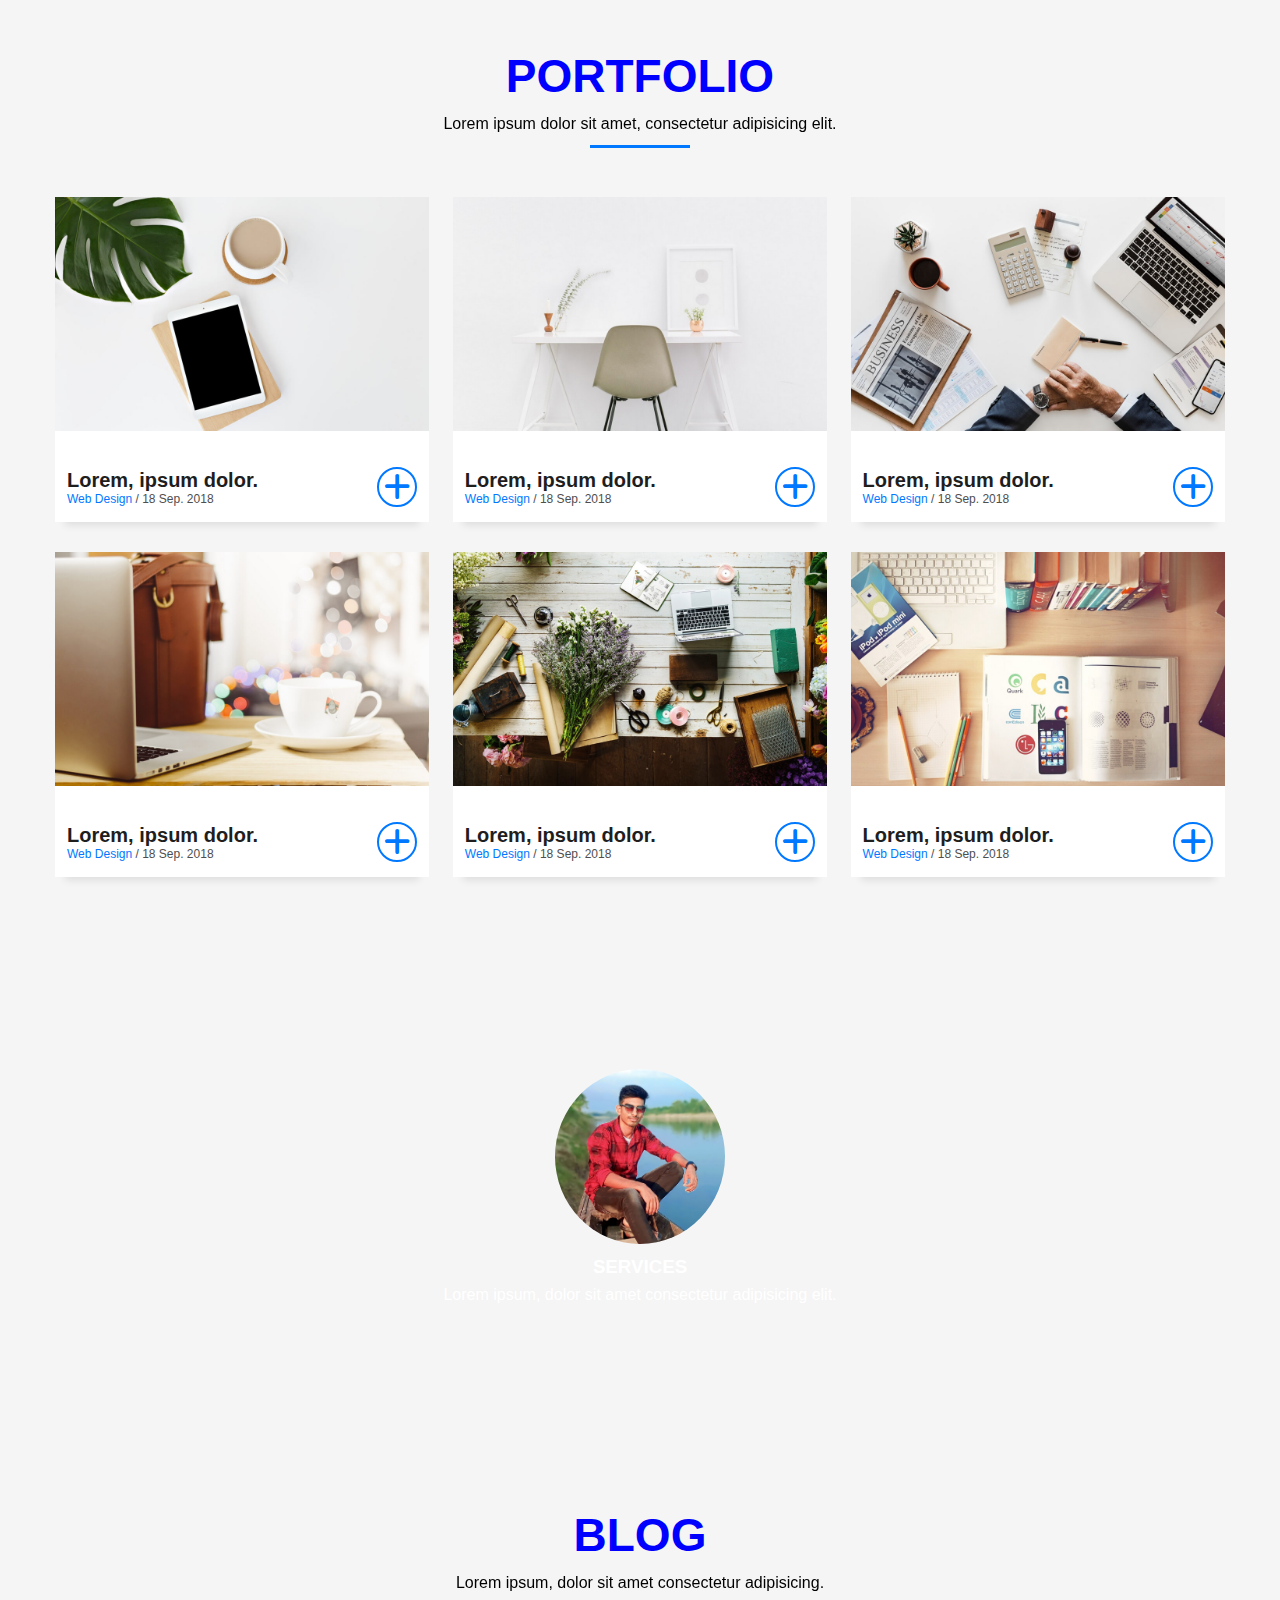
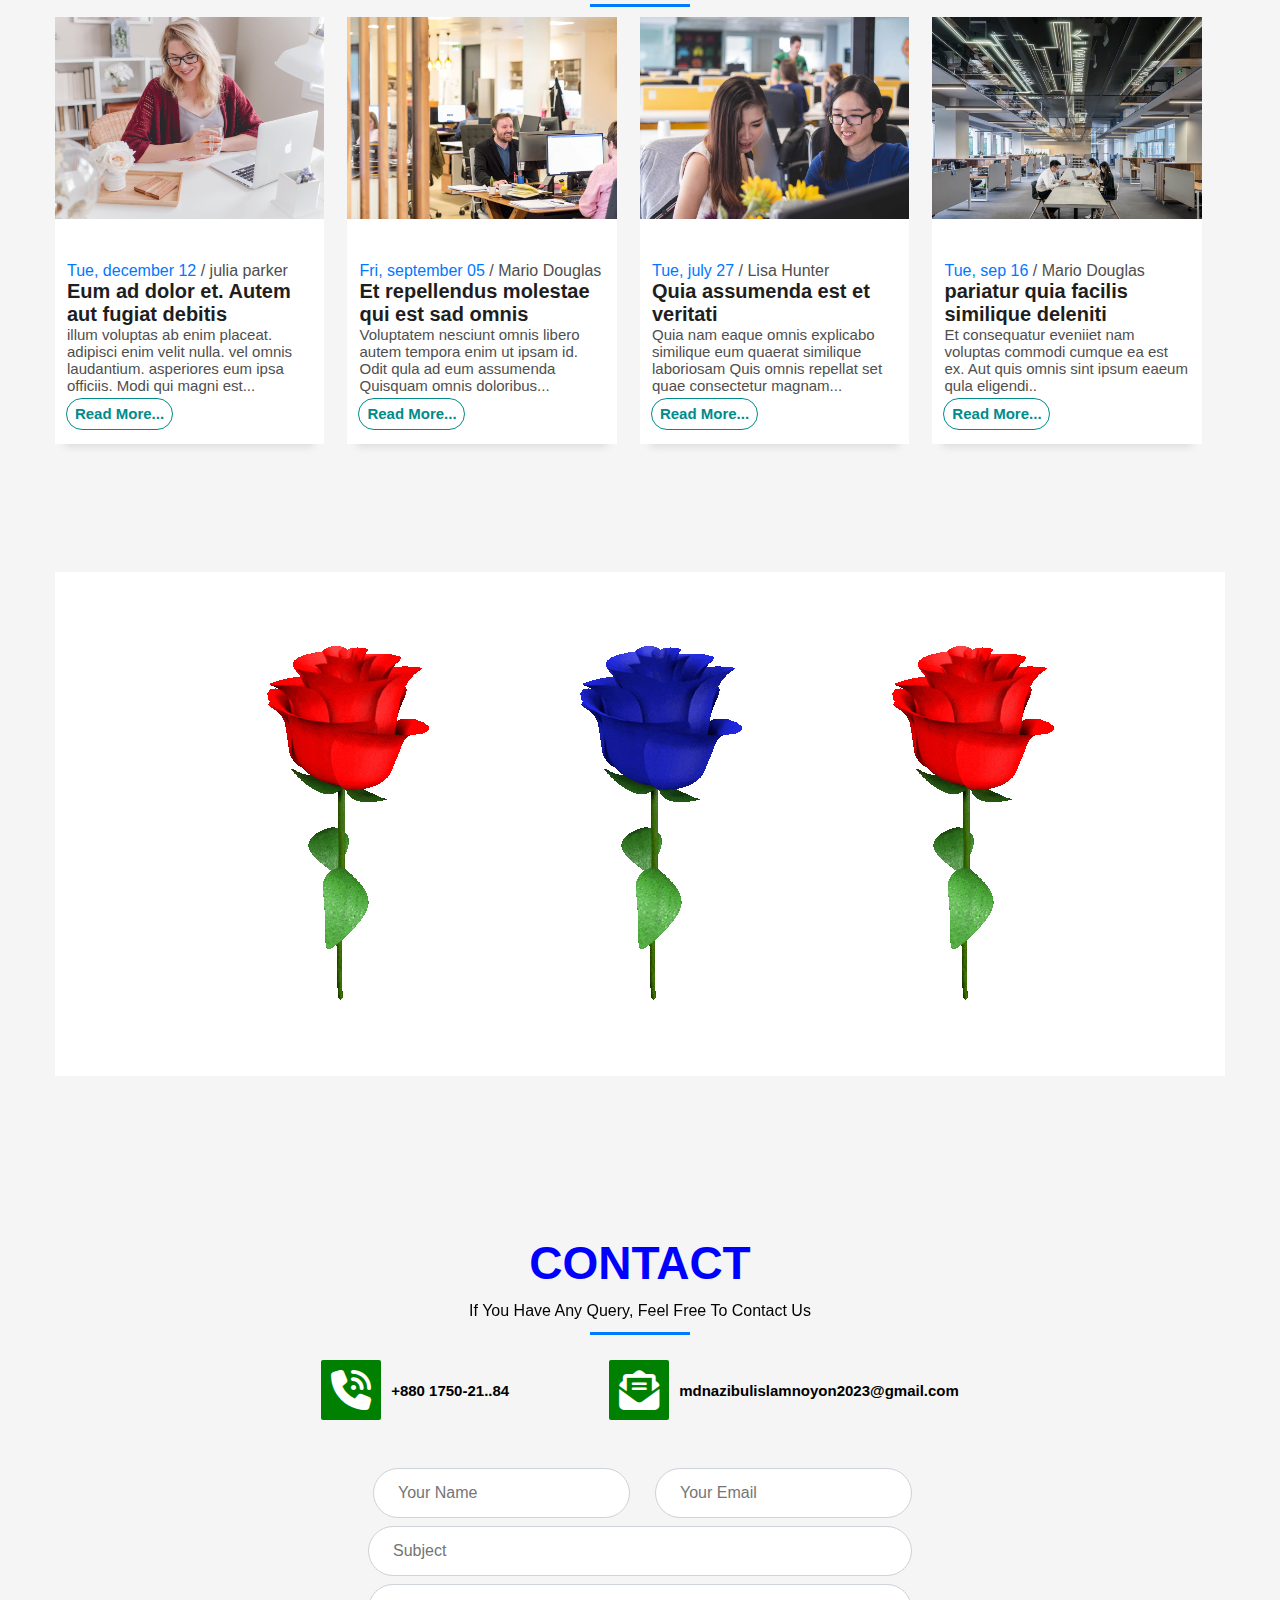
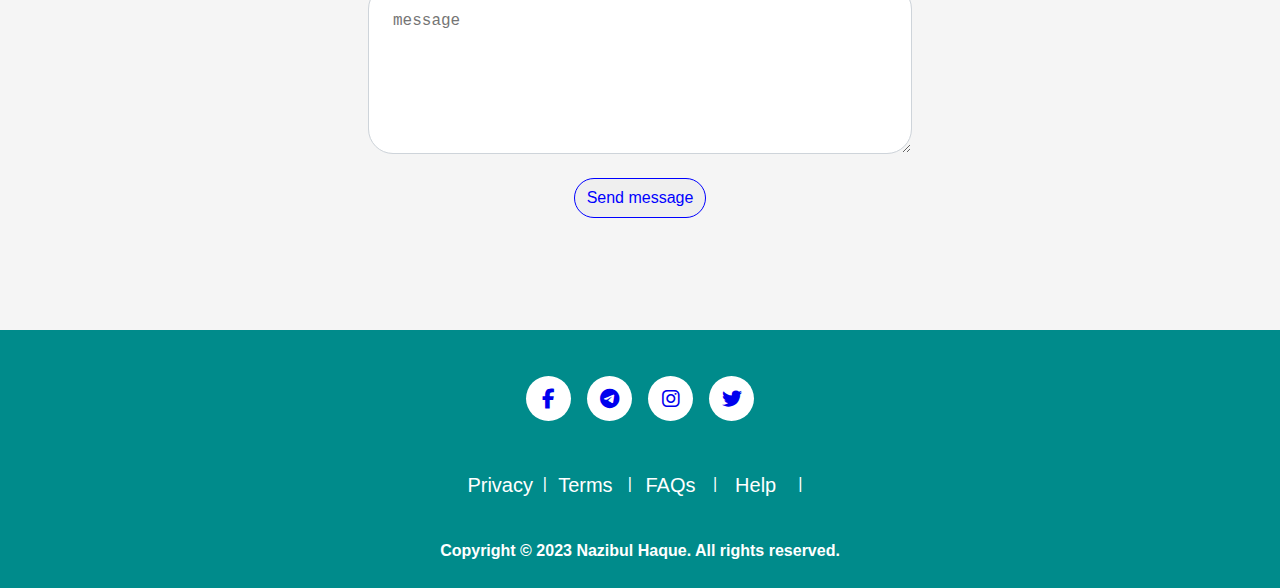
==== commit b30f81a5: "site updated" ====
--- a/index.html
+++ b/index.html
@@ -60,11 +60,6 @@
 
             </h1>
             <h2 class="sub_title">welcome my company</h2>
-            <div class="battun">
-               <a href="https://www.facebook.com/profile.php?id=100089256005986" target="_blank"><input type="button" id="more_battun" value="Opne"></a>
-
-               <input type="button" id="more" value="More">
-        </div>
         </div>
         </section>
         
